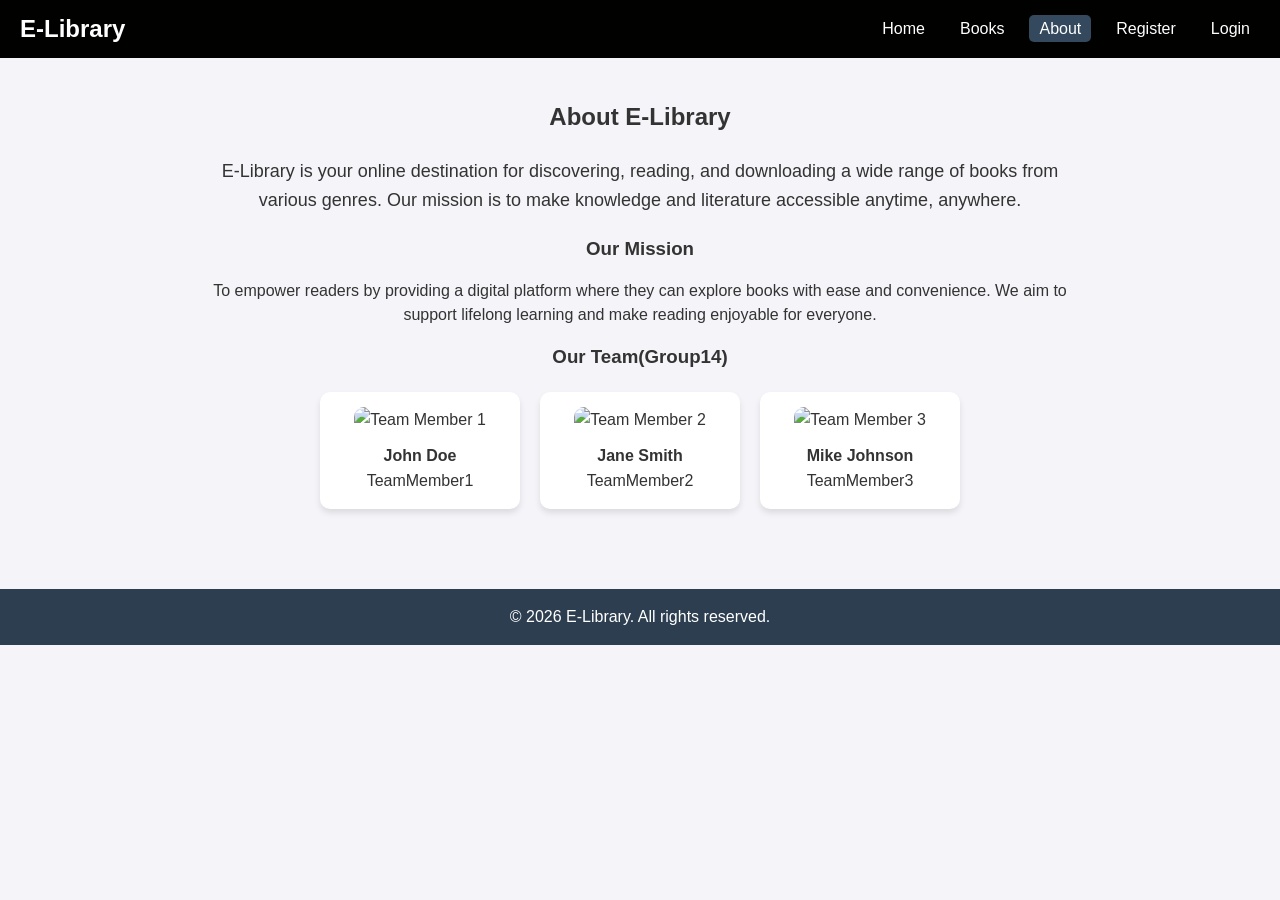
==== about.html @ f0b83274 "i add images folder and about.html The folder has images we use for the website" ====
<!DOCTYPE html>
<html lang="en">
<head>
  <meta charset="UTF-8">
  <meta name="viewport" content="width=device-width, initial-scale=1.0">
  <title>About - E-Library</title>
  <link rel="stylesheet" href="styles.css">
</head>
<body>

  <!-- Navbar -->
  <nav>
    <h1>E-Library</h1>
    <ul>
      <li><a href="index.html" >Home</a></li>
      <li><a href="books.html">Books</a></li>
      <li><a href="about.html" class="active">About</a></li>
      <li><a href="register.html">Register</a></li>
      <li><a href="login.html">Login</a></li>
    </ul>
  </nav>

  <!-- About Section -->
  <section class="about-container" style="padding: 40px 20px; max-width: 900px; margin: auto; text-align: center;">
    <h2>About E-Library</h2>
    <p style="margin: 20px 0; font-size: 18px; line-height: 1.6;">
      E-Library is your online destination for discovering, reading, and downloading a wide range of books from various genres.  
      Our mission is to make knowledge and literature accessible anytime, anywhere.
    </p>

    <h3>Our Mission</h3>
    <p style="margin: 15px 0; font-size: 16px; line-height: 1.5;">
      To empower readers by providing a digital platform where they can explore books with ease and convenience.  
      We aim to support lifelong learning and make reading enjoyable for everyone.
    </p>

    <h3>Our Team(Group14)</h3>
    <div class="team-grid" style="display: flex; justify-content: center; flex-wrap: wrap; gap: 20px; margin-top: 20px;">
      <div class="team-member" style="background:#fff; padding:15px; border-radius:10px; box-shadow:0 4px 6px rgba(0,0,0,0.1); width:200px;">
        <img src="images/team1.png" alt="Team Member 1" style="width:100%; border-radius:10px; margin-bottom:10px;">
        <h4>John Doe</h4>
        <p>TeamMember1</p>
      </div>

      <div class="team-member" style="background:#fff; padding:15px; border-radius:10px; box-shadow:0 4px 6px rgba(0,0,0,0.1); width:200px;">
        <img src="images/team2.png" alt="Team Member 2" style="width:100%; border-radius:10px; margin-bottom:10px;">
        <h4>Jane Smith</h4>
        <p>TeamMember2</p>
      </div>

      <div class="team-member" style="background:#fff; padding:15px; border-radius:10px; box-shadow:0 4px 6px rgba(0,0,0,0.1); width:200px;">
        <img src="images/team3.png" alt="Team Member 3" style="width:100%; border-radius:10px; margin-bottom:10px;">
        <h4>Mike Johnson</h4>
        <p>TeamMember3</p>
      </div>
    </div>
  </section>

  <!-- Footer -->
  <footer>
    &copy; <span id="year"></span> E-Library. All rights reserved.
  </footer>

  <script>
    document.getElementById("year").textContent = new Date().getFullYear();
  </script>

</body>
</html>
---- styles.css ----
/* Basic Reset */
* {
  margin: 0;
  padding: 0;
  box-sizing: border-box;
  font-family: Arial, sans-serif;
}

body {
  background-color: #f4f4f9;
  color: #333;
  line-height: 1.6;
}

/* Navbar */
nav {
  background-color: #010200;
  color: #fff;
  padding: 10px 20px;
  display: flex;
  justify-content: space-between;
  align-items: center;
}

nav h1 {
  font-size: 24px;
}

nav ul {
  list-style: none;
  display: flex;
  gap: 15px;
}

nav ul li a {
  color: #fff;
  text-decoration: none;
  padding: 5px 10px;
  transition: background 0.3s;
}

nav ul li a:hover,
nav ul li a.active {
  background-color: #34495e;
  border-radius: 5px;
}

/* Hero Section */
.hero {
  position: relative;
  text-align: center;
  padding: 50px 20px;
  background: url('images/library-bg.jpg') no-repeat center center/cover;
  color: #fff;
}

/* Overlay for better readability */
.hero::before {
  content: "";
  position: absolute;
  top: 0;
  left: 0;
  width: 100%;
  height: 100%;
  background: rgba(0,0,0,0.5);
}

.hero h2,
.hero p {
  position: relative;
}

.hero h2 {
  font-size: 36px;
  margin-bottom: 15px;
}

.hero p {
  font-size: 18px;
  max-width: 600px;
  margin: 0 auto;
}

/* Featured Books */
.featured {
  padding: 40px 20px;
  text-align: center;
}

.featured h3 {
  font-size: 28px;
  margin-bottom: 30px;
}

.book-grid {
  display: grid;
  grid-template-columns: repeat(auto-fit, minmax(180px, 1fr));
  gap: 20px;
}

/* Book Cards */
.book-card {
  background-color: #fff;
  padding: 15px;
  border-radius: 8px;
  box-shadow: 0 4px 6px rgba(0,0,0,0.1);
  transition: transform 0.3s ease, box-shadow 0.3s ease;
}

.book-card:hover {
  transform: translateY(-8px);
  box-shadow: 0 8px 15px rgba(0,0,0,0.2);
}

.book-card img {
  width: 100%;
  height: 250px;
  object-fit: cover;
  border-radius: 5px;
  margin-bottom: 10px;
}

.book-card h4 {
  font-size: 18px;
  margin-bottom: 5px;
}

.book-card p {
  font-size: 14px;
  color: #555;
}

.book-card a {
  display: inline-block;
  margin-top: 10px;
  padding: 8px 14px;
  background: linear-gradient(135deg, #2c3e50, #34495e);
  color: #fff;
  text-decoration: none;
  border-radius: 6px;
  font-size: 14px;
  transition: background 0.3s;
}

.book-card a:hover {
  background: #1a252f;
}

/* Footer */
footer {
  background-color: #2c3e50;
  color: #fff;
  text-align: center;
  padding: 15px;
  margin-top: 40px;
}

/* Responsive */
@media(max-width: 768px) {
  .hero h2 {
    font-size: 28px;
  }

  .hero p {
    font-size: 16px;
  }

  .book-card img {
    height: 200px;
  }
}




/* Login Page */
.login-container {
  display: flex;
  justify-content: center;
  align-items: center;
  height: 80vh;
  padding: 20px;
}

.login-box {
  background: #fff;
  padding: 30px;
  width: 100%;
  max-width: 350px;
  border-radius: 10px;
  box-shadow: 0 5px 15px rgba(0,0,0,0.1);
}

.login-box h2 {
  text-align: center;
  margin-bottom: 20px;
}

.input-group {
  margin-bottom: 15px;
}

.input-group label {
  display: block;
  margin-bottom: 5px;
  font-size: 14px;
}

.input-group input {
  width: 100%;
  padding: 10px;
  border: 1px solid #ccc;
  border-radius: 5px;
}

.login-box button {
  width: 100%;
  padding: 10px;
  background: #2c3e50;
  color: #fff;
  border: none;
  border-radius: 5px;
  cursor: pointer;
}

.login-box button:hover {
  background: #34495e;
}

.extra {
  text-align: center;
  margin-top: 15px;
  font-size: 14px;
}

.extra a {
  color: #2c3e50;
  text-decoration: none;
}

.extra a:hover {
  text-decoration: underline;
}
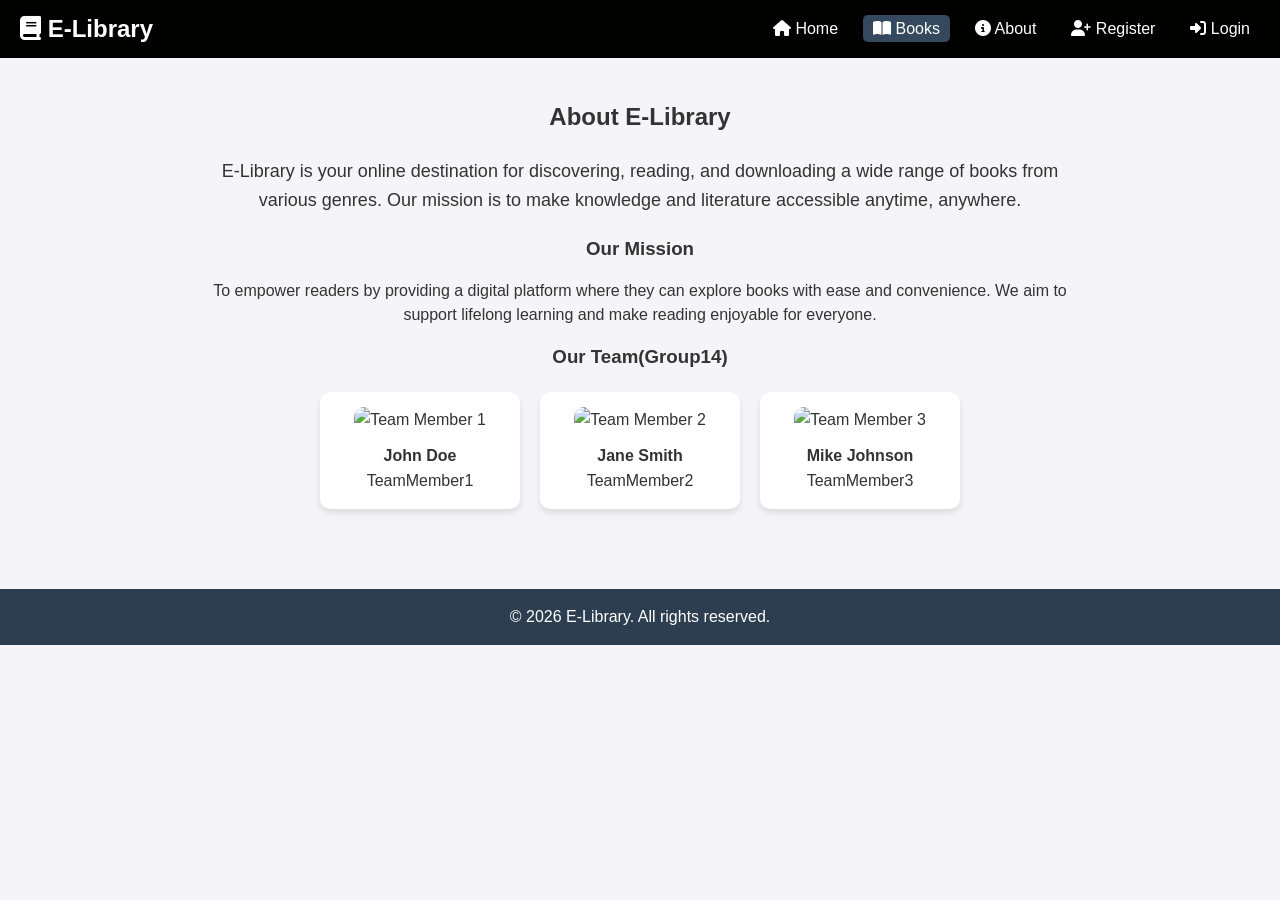
==== commit 57b18204: "Update about.html i added icon part" ====
--- a/about.html
+++ b/about.html
@@ -5,20 +5,23 @@
   <meta name="viewport" content="width=device-width, initial-scale=1.0">
   <title>About - E-Library</title>
   <link rel="stylesheet" href="styles.css">
+ <link rel="stylesheet" href="https://cdnjs.cloudflare.com/ajax/libs/font-awesome/6.5.0/css/all.min.css">
+
 </head>
 <body>
 
   <!-- Navbar -->
-  <nav>
-    <h1>E-Library</h1>
-    <ul>
-      <li><a href="index.html" >Home</a></li>
-      <li><a href="books.html">Books</a></li>
-      <li><a href="about.html" class="active">About</a></li>
-      <li><a href="register.html">Register</a></li>
-      <li><a href="login.html">Login</a></li>
-    </ul>
-  </nav>
+ <nav>
+  <h1><i class="fa-solid fa-book"></i> E-Library</h1>
+
+  <ul>
+    <li><a href="index.html"><i class="fa-solid fa-house"></i> Home</a></li>
+    <li><a href="books.html" class="active"><i class="fa-solid fa-book-open"></i> Books</a></li>
+    <li><a href="about.html"><i class="fa-solid fa-circle-info"></i> About</a></li>
+    <li><a href="register.html"><i class="fa-solid fa-user-plus"></i> Register</a></li>
+    <li><a href="login.html"><i class="fa-solid fa-right-to-bracket"></i> Login</a></li>
+  </ul>
+</nav>
 
   <!-- About Section -->
   <section class="about-container" style="padding: 40px 20px; max-width: 900px; margin: auto; text-align: center;">
@@ -66,4 +69,4 @@
   </script>
 
 </body>
-</html>+</html>
